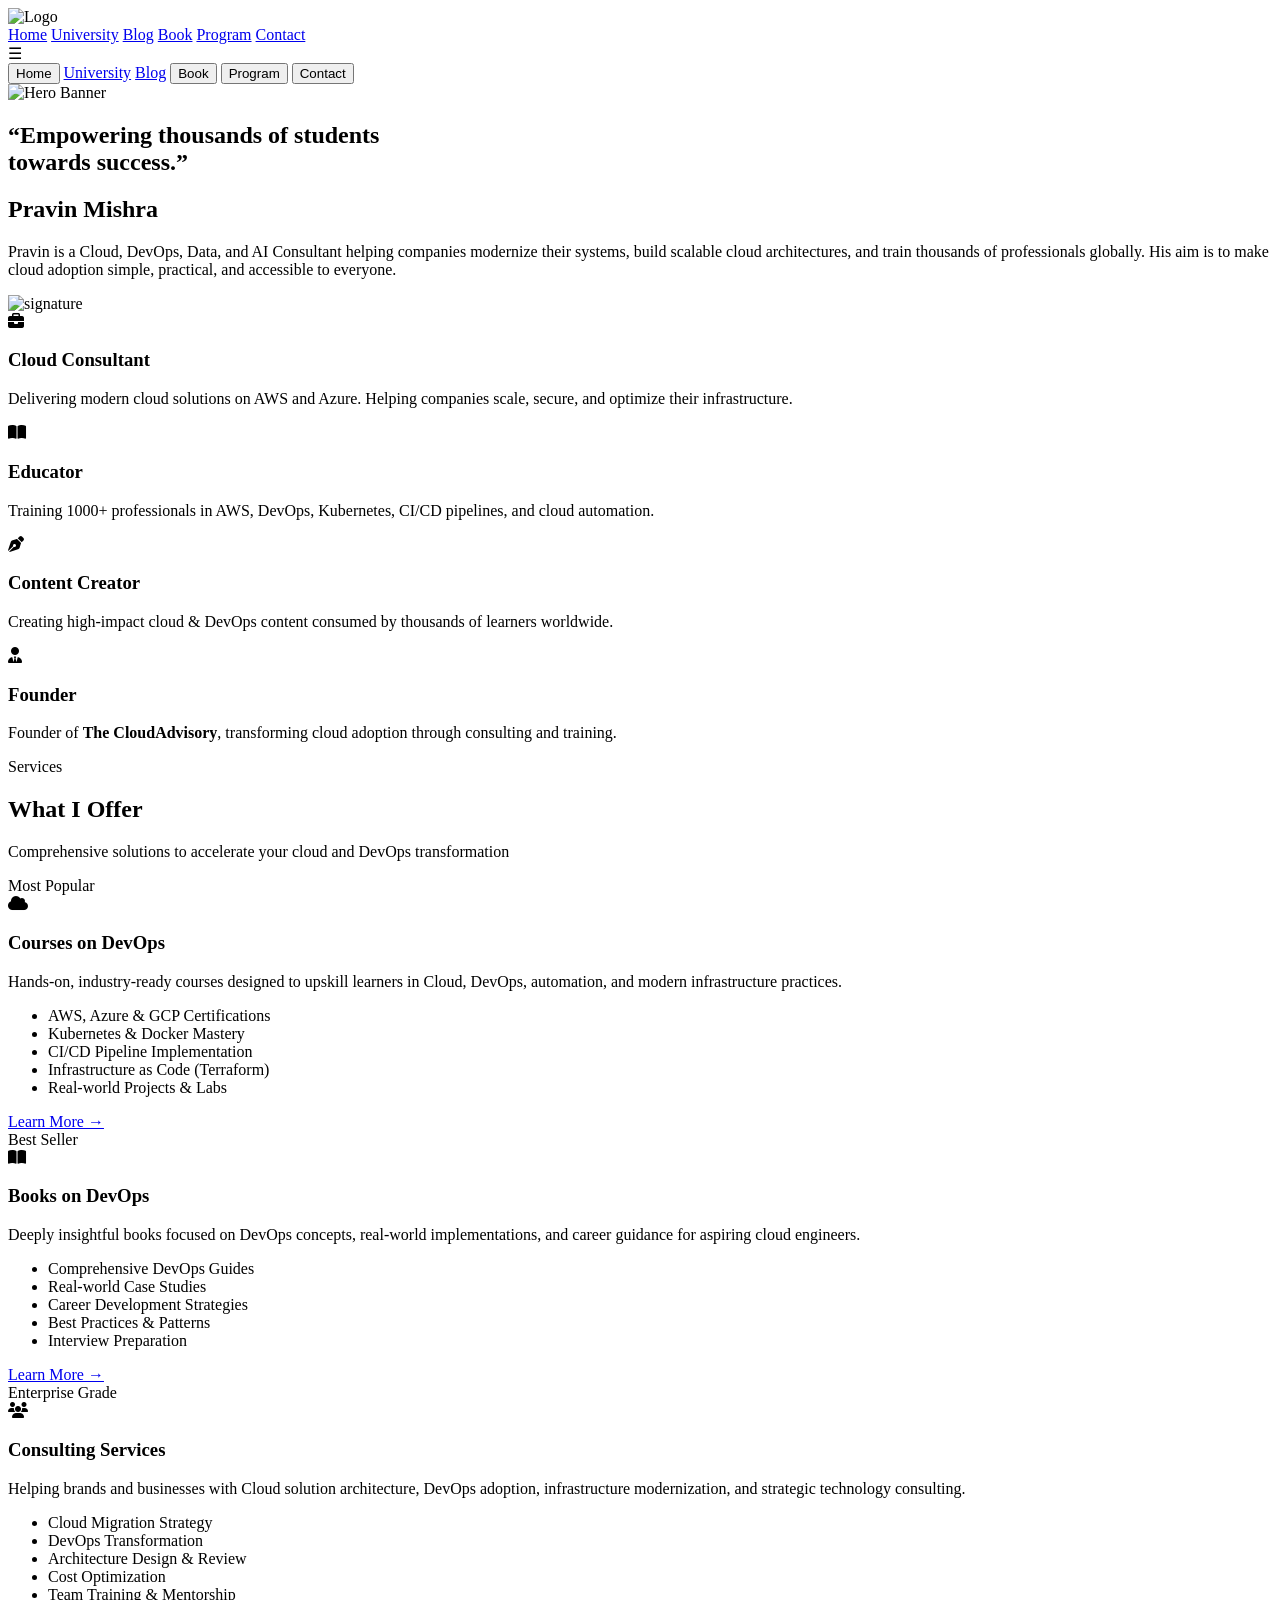
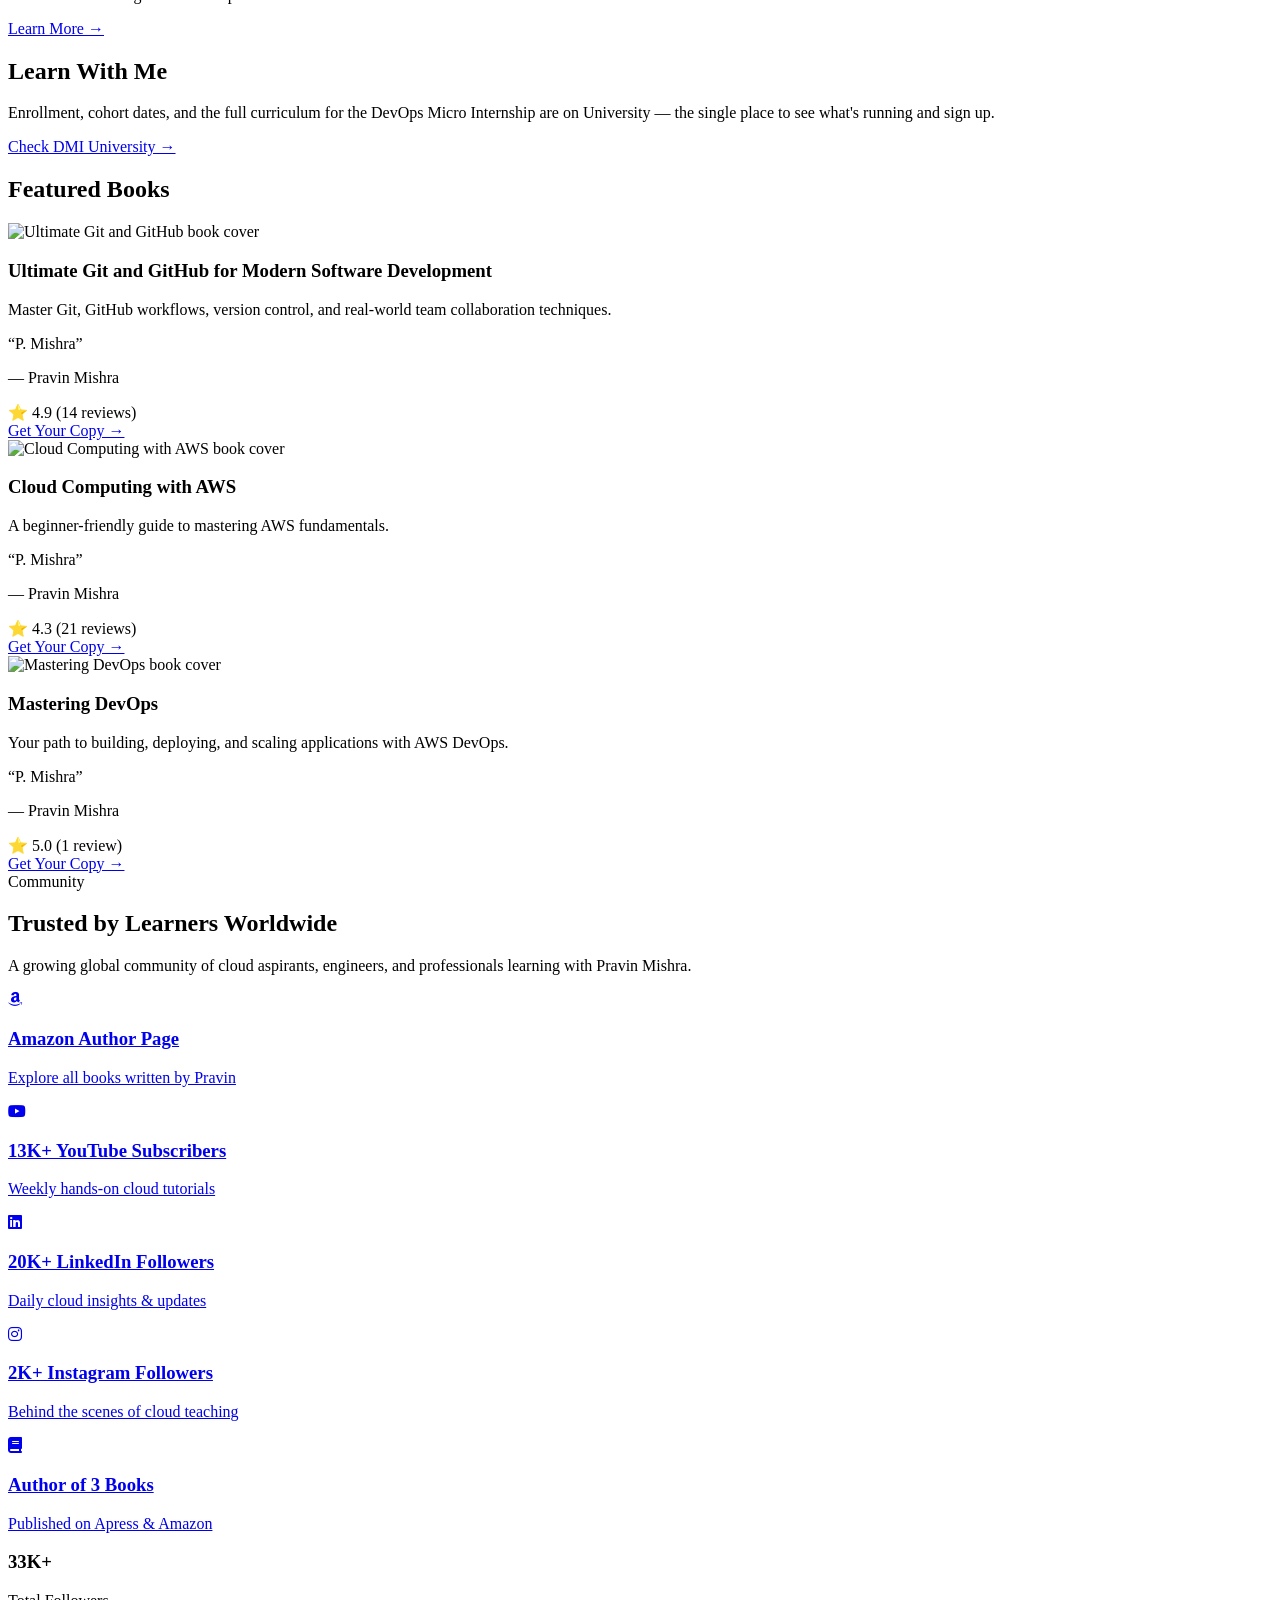
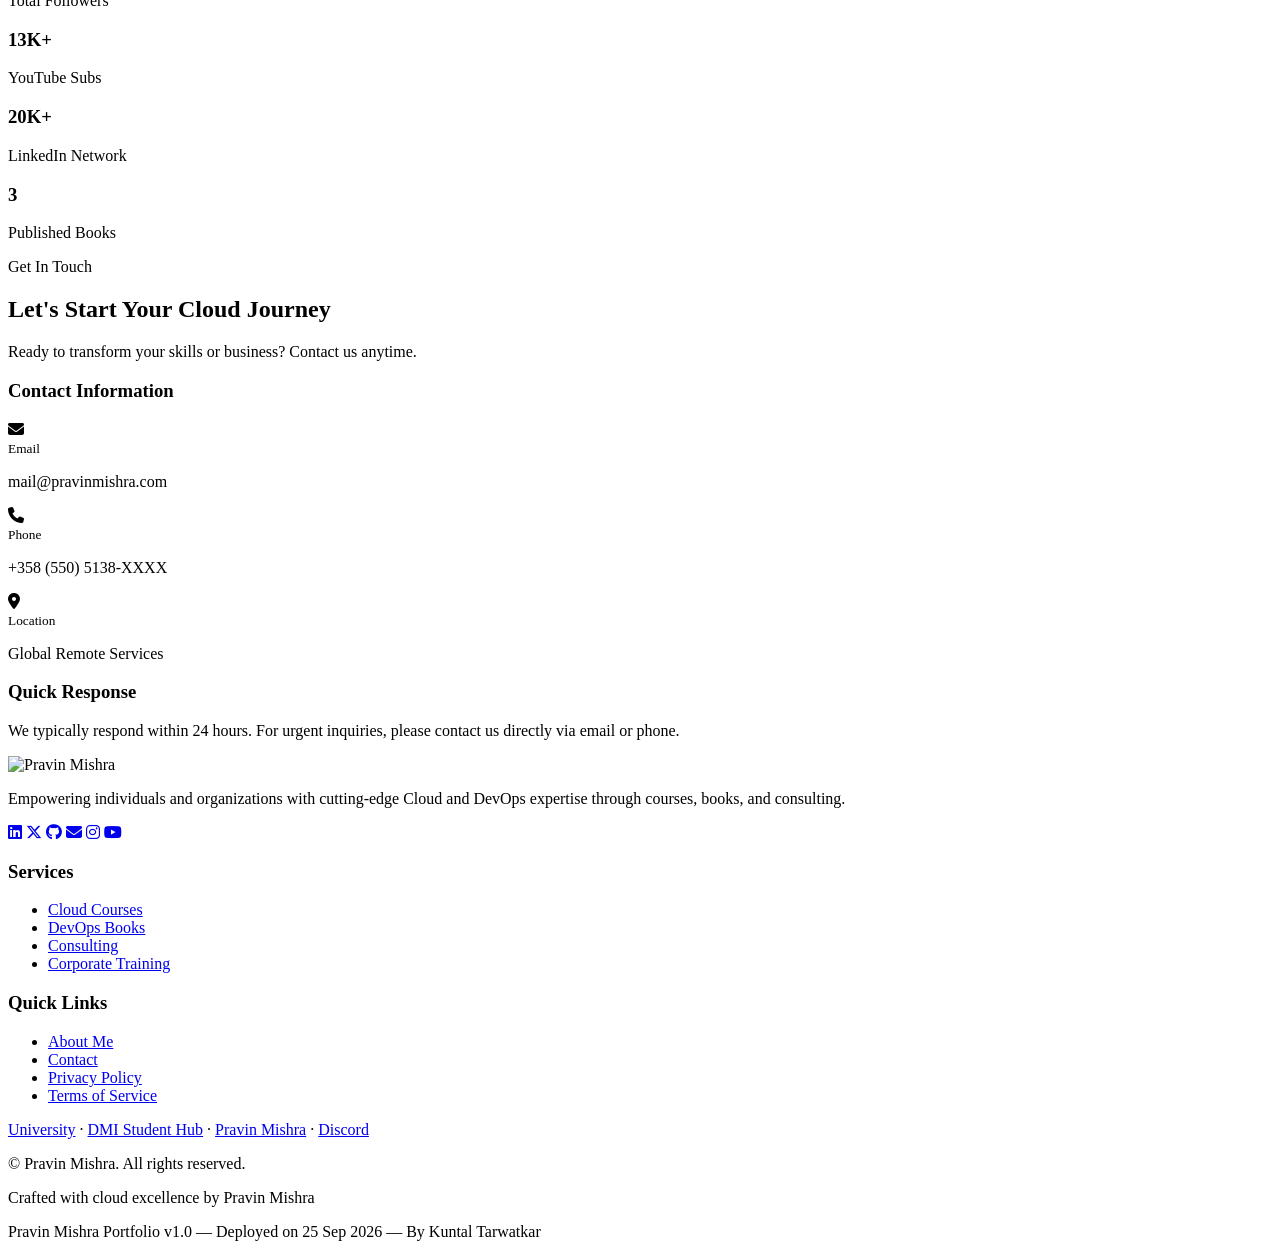
==== index.html @ 05ec17e1 "feat(footer): add version, deploy date, and author" ====
<!DOCTYPE html>
<html lang="en">

<head>
  <meta charset="UTF-8" />
  <link rel="icon" type="image/png" href="images/logo.png">
  <meta name="viewport" content="width=device-width, initial-scale=1.0" />
  <title>Pravin Mishra</title>
  <link rel="preconnect" href="https://fonts.googleapis.com">
  <link rel="preconnect" href="https://fonts.gstatic.com" crossorigin>
  <link href="https://fonts.googleapis.com/css2?family=Mulish:wght@400;500;600;700;800&display=swap" rel="stylesheet">
  <link rel="stylesheet" href="style.css">
  <link href="https://cdnjs.cloudflare.com/ajax/libs/font-awesome/6.5.0/css/all.min.css" rel="stylesheet">
</head>

<body>

  <!-- NAVBAR -->
  <nav class="navbar">
    <div class="nav-container">

      <!-- Logo -->
      <div class="nav-logo" onclick="goToSection('home')">
        <img src="images/logo.png" alt="Logo" />
      </div>



      <!-- Desktop Menu -->
      <div class="nav-links">
        <a href="#home">Home</a>

        <a href="https://university.pravinmishra.com?utm_source=dmi&utm_medium=nav&utm_campaign=week1-portfolio"
          target="_blank">University</a>

        <a href="https://blog.pravinmishra.com/?utm_source=dmi&utm_medium=nav&utm_campaign=week1-portfolio"
          target="_blank">Blog</a>

        <a href="#book">Book</a>

        <a href="#courses">Program</a>

        <a href="#contact" class="contact-btn">Contact</a>
      </div>


      <div class="hamburger" onclick="toggleMenu()">
        ☰
      </div>

    </div>
    <div id="mobileMenu" class="mobile-menu">
      <button onclick="goToSection('home')">Home</button>
      <a href="https://university.pravinmishra.com?utm_source=dmi&utm_medium=nav&utm_campaign=week1-portfolio"
        target="_blank">University</a>
      <a href="https://blog.pravinmishra.com/?utm_source=dmi&utm_medium=nav&utm_campaign=week1-portfolio"
        target="_blank">Blog</a>
      <button onclick="goToSection('book')">Book</button>
      <button onclick="goToSection('courses')">Program</button>
      <button class="mobile-contact" onclick="goToSection('contact')">Contact</button>
    </div>
  </nav>

  <section id="home" class="hero">

    <img src="images/image.png" alt="Hero Banner" class="hero-bg" loading="lazy">

    <div class="hero-overlay"></div>
    <div class="hero-content">
      <h1>
        “Empowering thousands of students<br>
        towards success.”
      </h1>
    </div>

  </section>
  <section id="about" class="about-section">
    <div class="about-container">


      <h1 class="about-title">Pravin Mishra</h1>

      <p class="about-subtitle">
        Pravin is a Cloud, DevOps, Data, and AI Consultant helping companies modernize
        their systems, build scalable cloud architectures, and train thousands of
        professionals globally. His aim is to make cloud adoption simple, practical,
        and accessible to everyone.
      </p>
      <div class="about-signature">
        <img src="images/signature.png" alt="signature" />
      </div>

      <div class="about-grid">

        <div class="about-card">
          <i class="fa-solid fa-briefcase"></i>
          <h3>Cloud Consultant</h3>
          <p>
            Delivering modern cloud solutions on AWS and Azure. Helping companies scale,
            secure, and optimize their infrastructure.
          </p>
        </div>

        <div class="about-card">
          <i class="fa-solid fa-book-open"></i>
          <h3>Educator</h3>
          <p>
            Training 1000+ professionals in AWS, DevOps, Kubernetes, CI/CD pipelines, and cloud automation.
          </p>
        </div>

        <div class="about-card">
          <i class="fa-solid fa-pen-nib"></i>
          <h3>Content Creator</h3>
          <p>
            Creating high-impact cloud & DevOps content consumed by thousands of learners worldwide.
          </p>
        </div>

        <div class="about-card">
          <i class="fas fa-user-tie"></i>
          <h3>Founder</h3>
          <p>
            Founder of <strong>The CloudAdvisory</strong>, transforming cloud adoption through consulting and training.
          </p>
        </div>

      </div>
    </div>
  </section>

  <!-- SERVICES -->
  <section id="services" class="services-section">

    <div class="services-container">

      <!-- Header -->
      <div class="services-header">
        <span class="services-tag">Services</span>
        <div class="services-line"></div>
        <h2>What I Offer</h2>
        <p>
          Comprehensive solutions to accelerate your cloud and DevOps transformation
        </p>
      </div>

      <!-- Cards -->
      <div class="services-grid">

        <!-- Card 1 -->
        <div class="service-card">
          <span class="badge blue">Most Popular</span>

          <div class="icon blue">
            <i class="fa-solid fa-cloud"></i>
          </div>

          <h3>Courses on DevOps</h3>
          <p>
            Hands-on, industry-ready courses designed to upskill learners in Cloud,
            DevOps, automation, and modern infrastructure practices.
          </p>

          <ul>
            <li>AWS, Azure & GCP Certifications</li>
            <li>Kubernetes & Docker Mastery</li>
            <li>CI/CD Pipeline Implementation</li>
            <li>Infrastructure as Code (Terraform)</li>
            <li>Real-world Projects & Labs</li>
          </ul>

          <a href="#courses" class="service-btn">
            Learn More →
          </a>
        </div>

        <!-- Card 2 -->
        <div class="service-card">
          <span class="badge yellow">Best Seller</span>

          <div class="icon yellow">
            <i class="fa-solid fa-book-open"></i>
          </div>

          <h3>Books on DevOps</h3>
          <p>
            Deeply insightful books focused on DevOps concepts, real-world implementations,
            and career guidance for aspiring cloud engineers.
          </p>

          <ul>
            <li>Comprehensive DevOps Guides</li>
            <li>Real-world Case Studies</li>
            <li>Career Development Strategies</li>
            <li>Best Practices & Patterns</li>
            <li>Interview Preparation</li>
          </ul>

          <a href="#book" class="service-btn">
            Learn More →
          </a>
        </div>

        <!-- Card 3 -->
        <div class="service-card">
          <span class="badge blue">Enterprise Grade</span>

          <div class="icon blue">
            <i class="fa-solid fa-users"></i>
          </div>

          <h3>Consulting Services</h3>
          <p>
            Helping brands and businesses with Cloud solution architecture,
            DevOps adoption, infrastructure modernization, and strategic technology consulting.
          </p>

          <ul>
            <li>Cloud Migration Strategy</li>
            <li>DevOps Transformation</li>
            <li>Architecture Design & Review</li>
            <li>Cost Optimization</li>
            <li>Team Training & Mentorship</li>
          </ul>

          <a href="#contact" class="service-btn">
            Learn More →
          </a>
        </div>

      </div>
    </div>
  </section>


  <!-- PROGRAM -->
  <section id="courses" class="program-cta">
    <div class="program-cta-inner">
      <h2 class="courses-title">Learn With Me</h2>
      <p>
        Enrollment, cohort dates, and the full curriculum for the DevOps Micro Internship
        are on University — the single place to see what's running and sign up.
      </p>
      <a class="program-cta-btn"
        href="https://university.pravinmishra.com?utm_source=dmi&utm_medium=cta&utm_campaign=week1-portfolio"
        target="_blank">Check DMI University →</a>
    </div>
  </section>
  <!-- BOOKS -->
  <section id="book" class="books">

    <!-- Decorative blobs -->
    <div class="glow glow-yellow" aria-hidden="true"></div>
    <div class="glow glow-blue" aria-hidden="true"></div>

    <header class="books-header">
      <h2 class="books-title">
        Featured Books
        <span class="underline"></span>
      </h2>
    </header>

    <div class="books-wrapper">

      <!-- Book 1 -->
      <article class="book-row">
        <div class="book-img">
          <img src="images/Git.jpg" alt="Ultimate Git and GitHub book cover" loading="lazy">
        </div>

        <div class="book-content">
          <h3>Ultimate Git and GitHub for Modern Software Development</h3>
          <p>Master Git, GitHub workflows, version control, and real-world team collaboration techniques.</p>
          <p class="signature">“P. Mishra”</p>
          <p class="author">— Pravin Mishra</p>
          <div class="rating">⭐ 4.9 <span>(14 reviews)</span></div>
          <a href="https://www.amazon.in/dp/8197223831" target="_blank" rel="noopener">Get Your Copy →</a>
        </div>
      </article>

      <!-- Book 2 -->
      <article class="book-row reverse">
        <div class="book-img">
          <img src="images/awsCloud.jpg" alt="Cloud Computing with AWS book cover" loading="lazy">
        </div>

        <div class="book-content">
          <h3>Cloud Computing with AWS</h3>
          <p>A beginner-friendly guide to mastering AWS fundamentals.</p>
          <p class="signature">“P. Mishra”</p>
          <p class="author">— Pravin Mishra</p>
          <div class="rating">⭐ 4.3 <span>(21 reviews)</span></div>
          <a href="https://www.amazon.in/dp/1484291719" target="_blank" rel="noopener">Get Your Copy →</a>
        </div>
      </article>

      <!-- Book 3 -->
      <article class="book-row">
        <div class="book-img">
          <img src="images/Devops.jpg" alt="Mastering DevOps book cover" loading="lazy">
        </div>

        <div class="book-content">
          <h3>Mastering DevOps</h3>
          <p>Your path to building, deploying, and scaling applications with AWS DevOps.</p>
          <p class="signature">“P. Mishra”</p>
          <p class="author">— Pravin Mishra</p>
          <div class="rating">⭐ 5.0 <span>(1 review)</span></div>
          <a href="https://www.amazon.in/dp/9356484880" target="_blank" rel="noopener">Get Your Copy →</a>
        </div>
      </article>

    </div>
  </section>



  <!-- LEARNERS TRUST -->
  <section id="community" class="trust-section">

    <!-- Header -->
    <header class="trust-header">
      <span>Community</span>
      <h2>Trusted by Learners Worldwide</h2>
      <p>
        A growing global community of cloud aspirants, engineers, and professionals
        learning with Pravin Mishra.
      </p>
    </header>

    <!-- Cards -->
    <div class="trust-grid">

      <a href="https://www.amazon.in/s?k=Pravin+Mishra&i=stripbooks" target="_blank" rel="noopener" class="trust-card">
        <i class="fa-brands fa-amazon amazon"></i>
        <h3>Amazon Author Page</h3>
        <p>Explore all books written by Pravin</p>
        <div class="line"></div>
      </a>

      <a href="https://www.youtube.com/@awswithpravinmishra" target="_blank" rel="noopener" class="trust-card">
        <i class="fa-brands fa-youtube youtube"></i>
        <h3>13K+ YouTube Subscribers</h3>
        <p>Weekly hands-on cloud tutorials</p>
        <div class="line"></div>
      </a>

      <a href="https://www.linkedin.com/in/pravin-mishra-aws-trainer/" target="_blank" rel="noopener"
        class="trust-card">
        <i class="fa-brands fa-linkedin linkedin"></i>
        <h3>20K+ LinkedIn Followers</h3>
        <p>Daily cloud insights & updates</p>
        <div class="line"></div>
      </a>

      <a href="https://www.instagram.com/awspravinmishra/" target="_blank" rel="noopener" class="trust-card">
        <i class="fa-brands fa-instagram instagram"></i>
        <h3>2K+ Instagram Followers</h3>
        <p>Behind the scenes of cloud teaching</p>
        <div class="line"></div>
      </a>

      <a href="https://github.com/pravinmishraaws" target="_blank" rel="noopener" class="trust-card">
        <i class="fa-solid fa-book book"></i>
        <h3>Author of 3 Books</h3>
        <p>Published on Apress & Amazon</p>
        <div class="line"></div>
      </a>

    </div>

    <!-- Stats (JS removed, real values shown) -->
    <div class="trust-stats">
      <div>
        <h3>33K+</h3>
        <p>Total Followers</p>
      </div>
      <div>
        <h3>13K+</h3>
        <p>YouTube Subs</p>
      </div>
      <div>
        <h3>20K+</h3>
        <p>LinkedIn Network</p>
      </div>
      <div>
        <h3>3</h3>
        <p>Published Books</p>
      </div>
    </div>

  </section>

  <section id="contact" class="contact-section">

    <div class="contact-container">

      <div class="contact-header">
        <span>Get In Touch</span>
        <h2>Let's Start Your Cloud Journey</h2>
        <p>
          Ready to transform your skills or business? Contact us anytime.
        </p>
      </div>

      <!-- Grid -->
      <div class="contact-grid">

        <!-- Contact Info Card -->
        <div class="contact-card-dark">
          <h3>Contact Information</h3>

          <div class="contact-item">
            <div class="icon-box yellow">
              <i class="fa-solid fa-envelope"></i>
            </div>
            <div>
              <small>Email</small>
              <p>mail@pravinmishra.com</p>
            </div>
          </div>

          <div class="contact-item">
            <div class="icon-box blue">
              <i class="fa-solid fa-phone"></i>
            </div>
            <div>
              <small>Phone</small>
              <p>+358 (550) 5138-XXXX</p>
            </div>
          </div>

          <div class="contact-item">
            <div class="icon-box yellow">
              <i class="fa-solid fa-location-dot"></i>
            </div>
            <div>
              <small>Location</small>
              <p>Global Remote Services</p>
            </div>
          </div>
        </div>

        <!-- Quick Response -->
        <div class="contact-card-yellow">
          <h3>Quick Response</h3>
          <p>
            We typically respond within 24 hours.
            For urgent inquiries, please contact us directly via email or phone.
          </p>
        </div>

      </div>
    </div>
  </section>


  <!-- FOOTER -->
  <footer class="footer">
    <div class="footer-container">

      <div class="footer-grid">

        <!-- BRAND -->
        <div class="footer-brand">
          <img src="images/logo.png" alt="Pravin Mishra" class="footer-logo" />

          <p>
            Empowering individuals and organizations with cutting-edge Cloud
            and DevOps expertise through courses, books, and consulting.
          </p>

          <div class="footer-socials">
            <a href="https://www.linkedin.com/in/pravin-mishra-aws-trainer/" target="_blank"><i
                class="fa-brands fa-linkedin"></i></a>
            <a href="https://x.com/pravinmishra88" target="_blank"><i class="fa-brands fa-x-twitter"></i></a>
            <a href="https://github.com/pravinmishraaws" target="_blank"><i class="fa-brands fa-github"></i></a>
            <a href="mailto:contact@pravinmishra.com"><i class="fa-solid fa-envelope"></i></a>
            <a href="https://www.instagram.com/awspravinmishra/" target="_blank"><i
                class="fa-brands fa-instagram"></i></a>
            <a href="https://www.youtube.com/@awswithpravinmishra" target="_blank"><i
                class="fa-brands fa-youtube"></i></a>
          </div>
        </div>

        <!-- SERVICES -->
        <div>
          <h3>Services</h3>
          <ul>
            <li><a href="#services">Cloud Courses</a></li>
            <li><a href="#services">DevOps Books</a></li>
            <li><a href="#services">Consulting</a></li>
            <li><a href="#services">Corporate Training</a></li>
          </ul>
        </div>

        <!-- QUICK LINKS -->
        <div>
          <h3>Quick Links</h3>
          <ul>
            <li><a href="#about">About Me</a></li>
            <li><a href="#contact">Contact</a></li>
            <li><a href="privacy.html">Privacy Policy</a></li>
            <li><a href="terms.html">Terms of Service</a></li>
          </ul>
        </div>

      </div>

      <!-- DMI ecosystem links -->
      <div class="footer-dmi-links">
        <a href="https://university.pravinmishra.com?utm_source=dmi&utm_medium=footer&utm_campaign=week1-portfolio"
          target="_blank">University</a>
        <span class="sep">·</span>
        <a href="https://dmi.pravinmishra.com?utm_source=dmi&utm_medium=footer&utm_campaign=week1-portfolio"
          target="_blank">DMI Student Hub</a>
        <span class="sep">·</span>
        <a href="https://pravinmishra.com?utm_source=dmi&utm_medium=footer&utm_campaign=week1-portfolio"
          target="_blank">Pravin Mishra</a>
        <span class="sep">·</span>
        <a href="https://discord.pravinmishra.com/?utm_source=dmi&utm_medium=footer&utm_campaign=week1-portfolio"
          target="_blank">Discord</a>
      </div>

      <!-- Bottom -->
      <div class="footer-bottom">
        <p>© <span id="year"></span> Pravin Mishra. All rights reserved.</p>
        <p>Crafted with <span>cloud</span> excellence by Pravin Mishra</p>
        <p>Pravin Mishra Portfolio v1.0 — Deployed on 25 Sep 2026 — By Kuntal Tarwatkar</p>
      </div>

    </div>
  </footer>



</body>

</html>
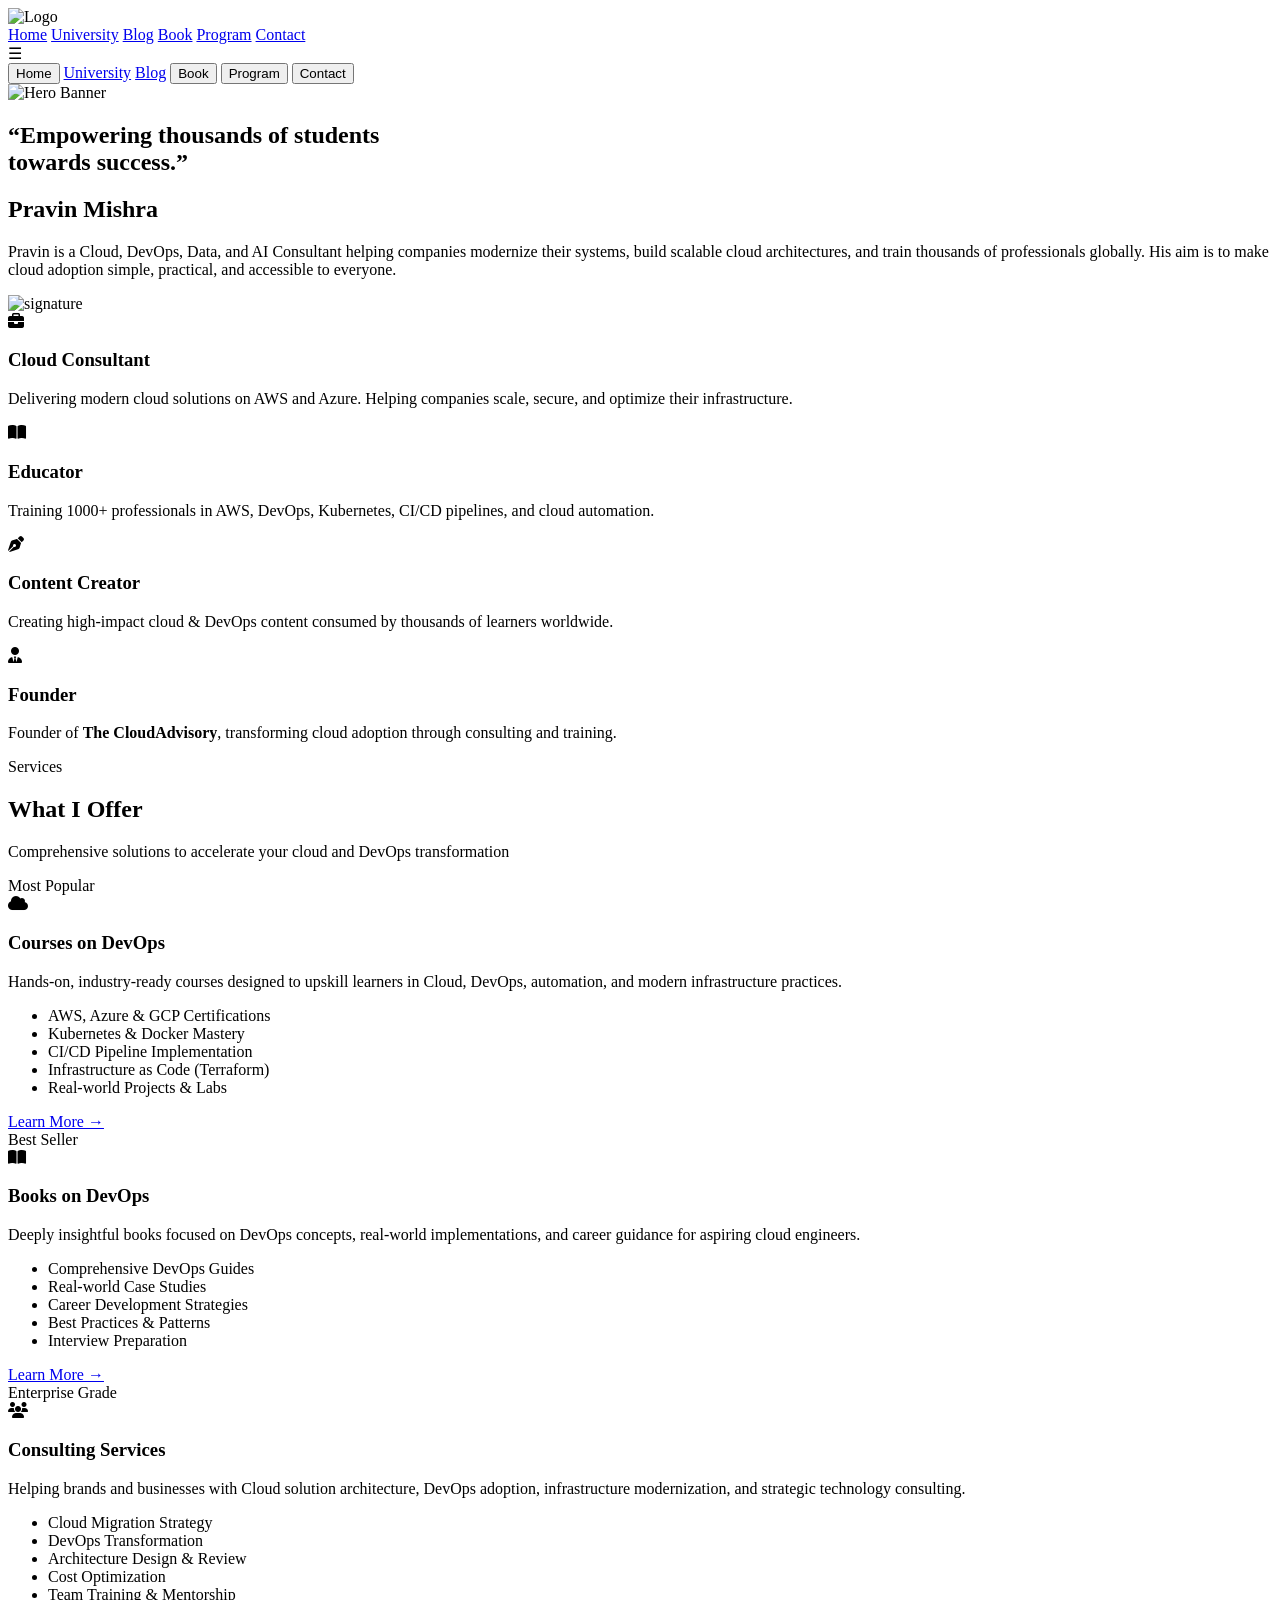
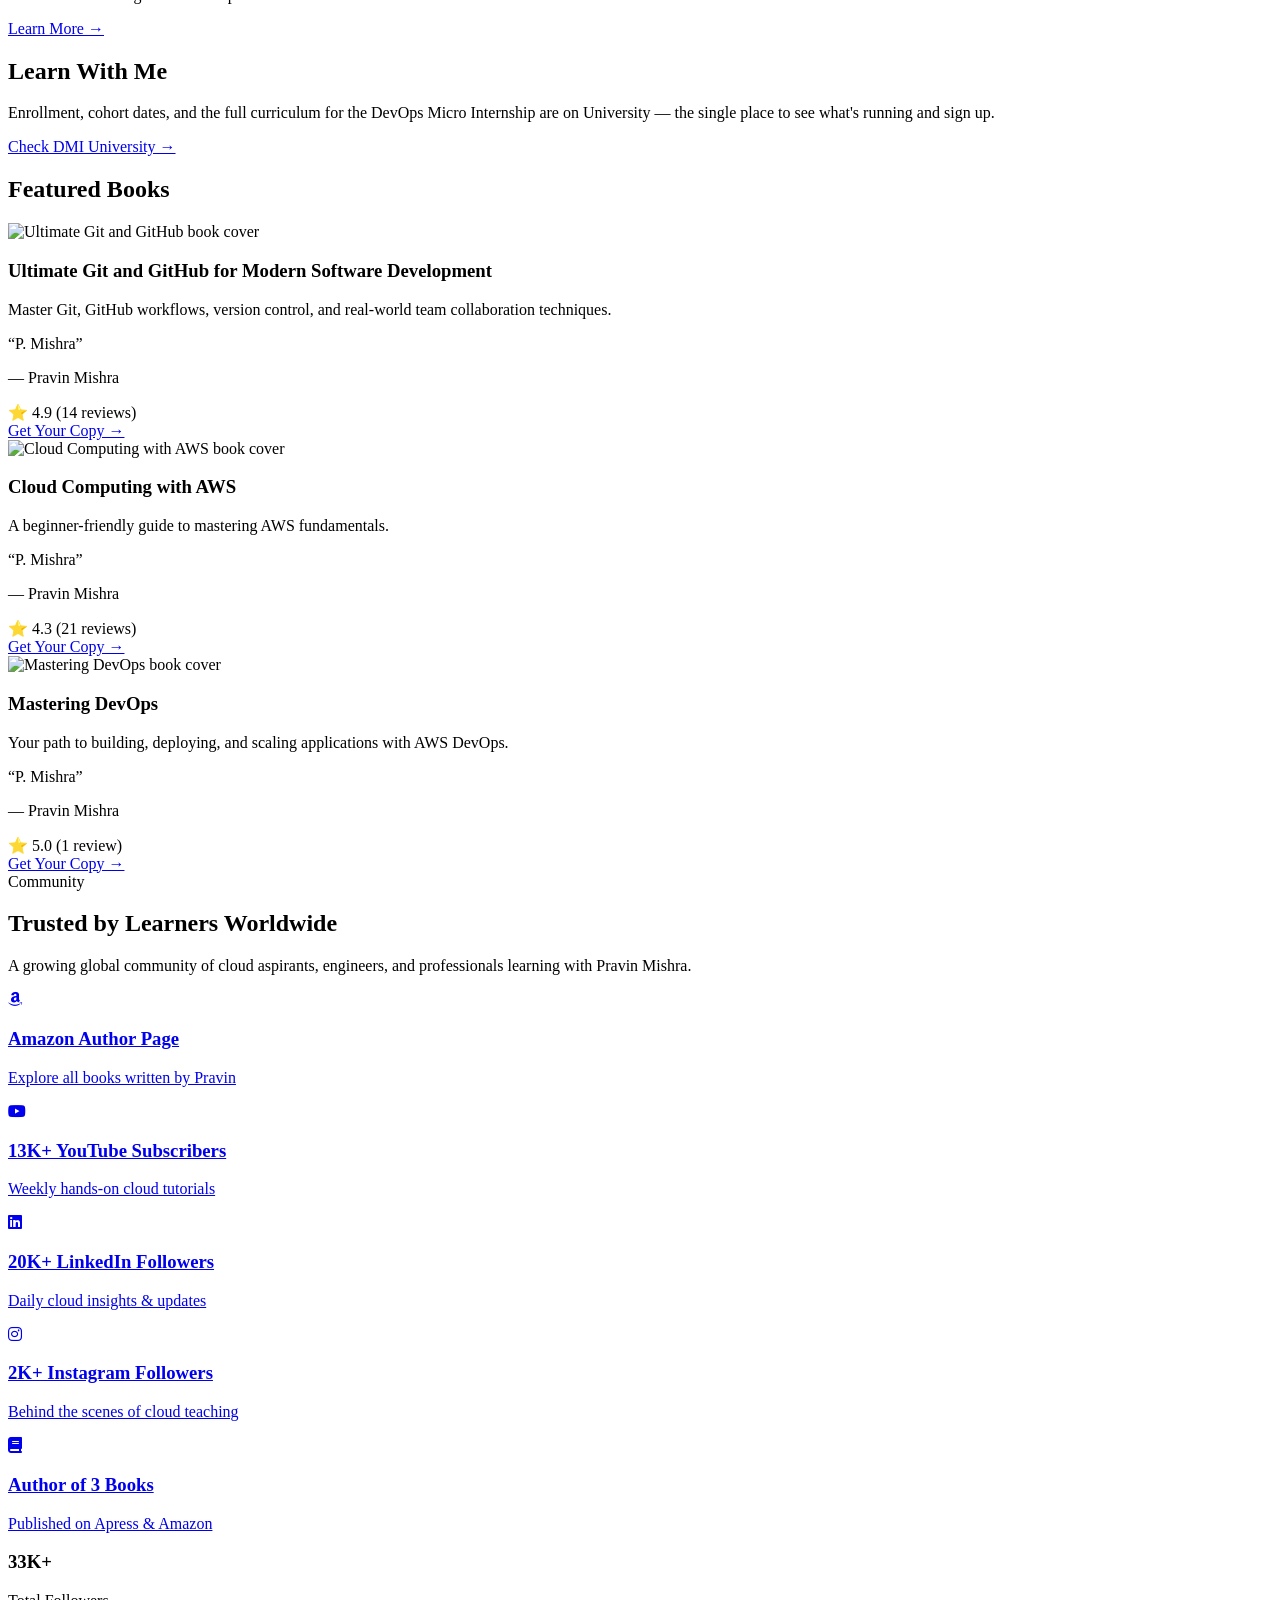
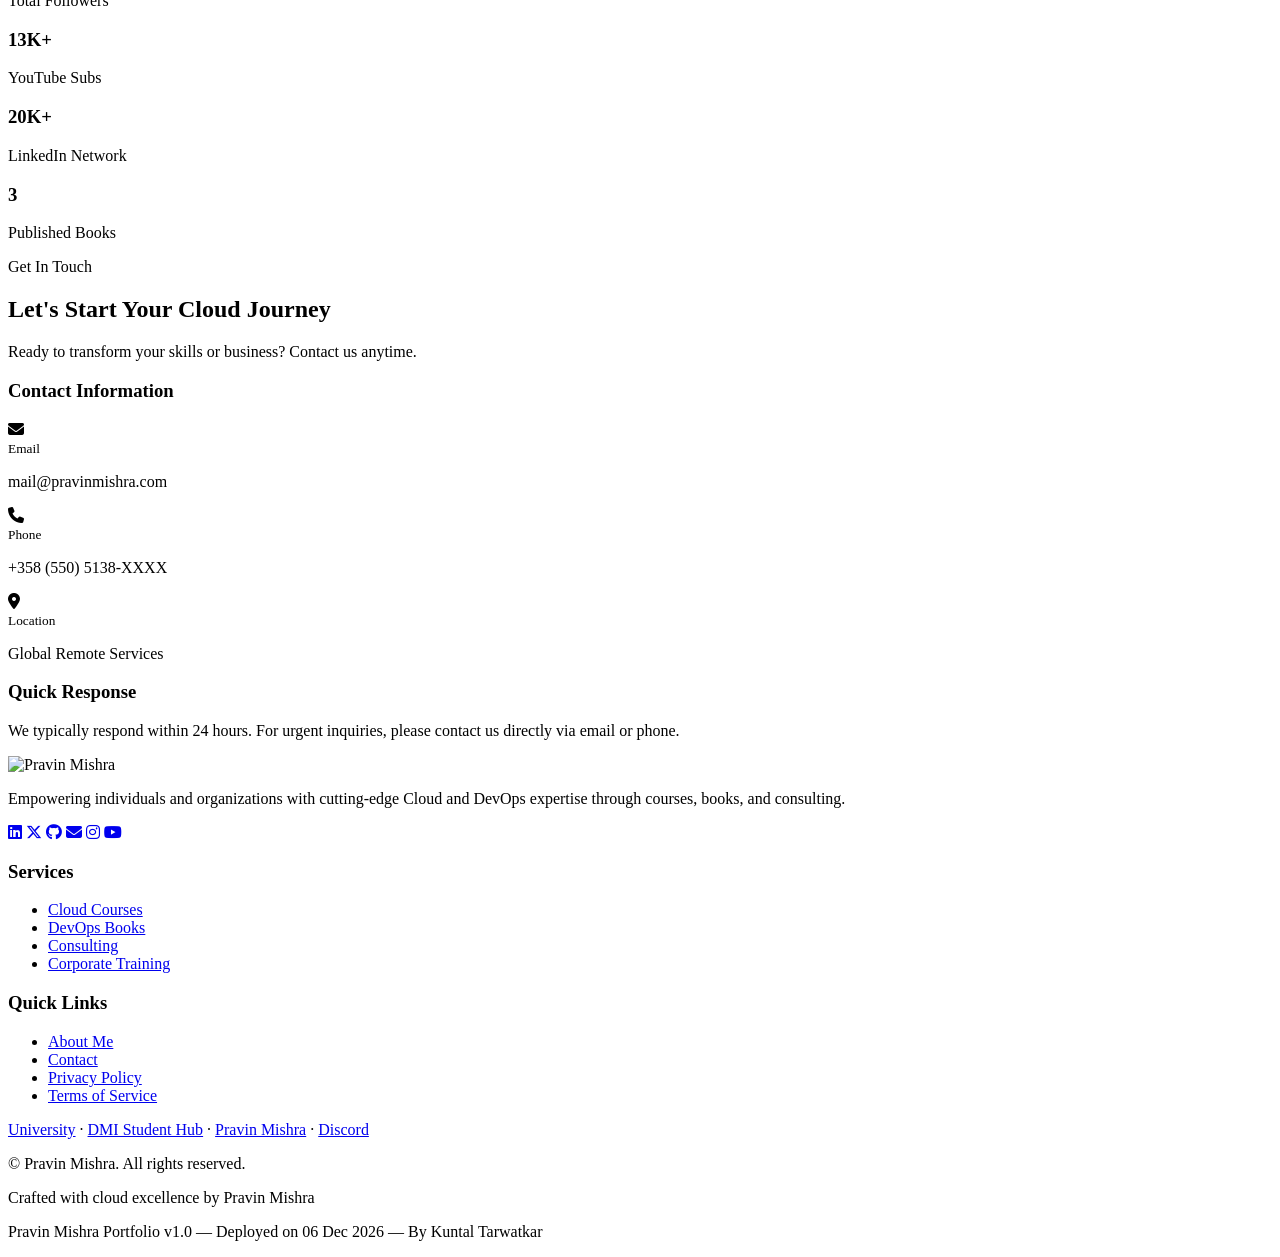
==== commit 7047075e: "feat(footer): generate deploy date automatically" ====
--- a/index.html
+++ b/index.html
@@ -526,13 +526,26 @@
       <div class="footer-bottom">
         <p>© <span id="year"></span> Pravin Mishra. All rights reserved.</p>
         <p>Crafted with <span>cloud</span> excellence by Pravin Mishra</p>
-        <p>Pravin Mishra Portfolio v1.0 — Deployed on 25 Sep 2026 — By Kuntal Tarwatkar</p>
+        <p>Pravin Mishra Portfolio v1.0 — Deployed on <span id="deployDate"></span> — By Kuntal Tarwatkar</p>
       </div>
 
     </div>
   </footer>
 
-
+  <script>
+    const deployDate = new Date();
+    const months = ["Jan", "Feb", "Mar", "Apr", "May", "Jun",
+                    "Jul", "Aug", "Sep", "Oct", "Nov", "Dec"];
+
+    const formattedDate =
+      String(deployDate.getDate()).padStart(2, "0") +
+      " " +
+      months[deployDate.getMonth()] +
+      " " +
+      deployDate.getFullYear();
+
+    document.getElementById("deployDate").textContent = formattedDate;
+  </script>
 
 </body>
 
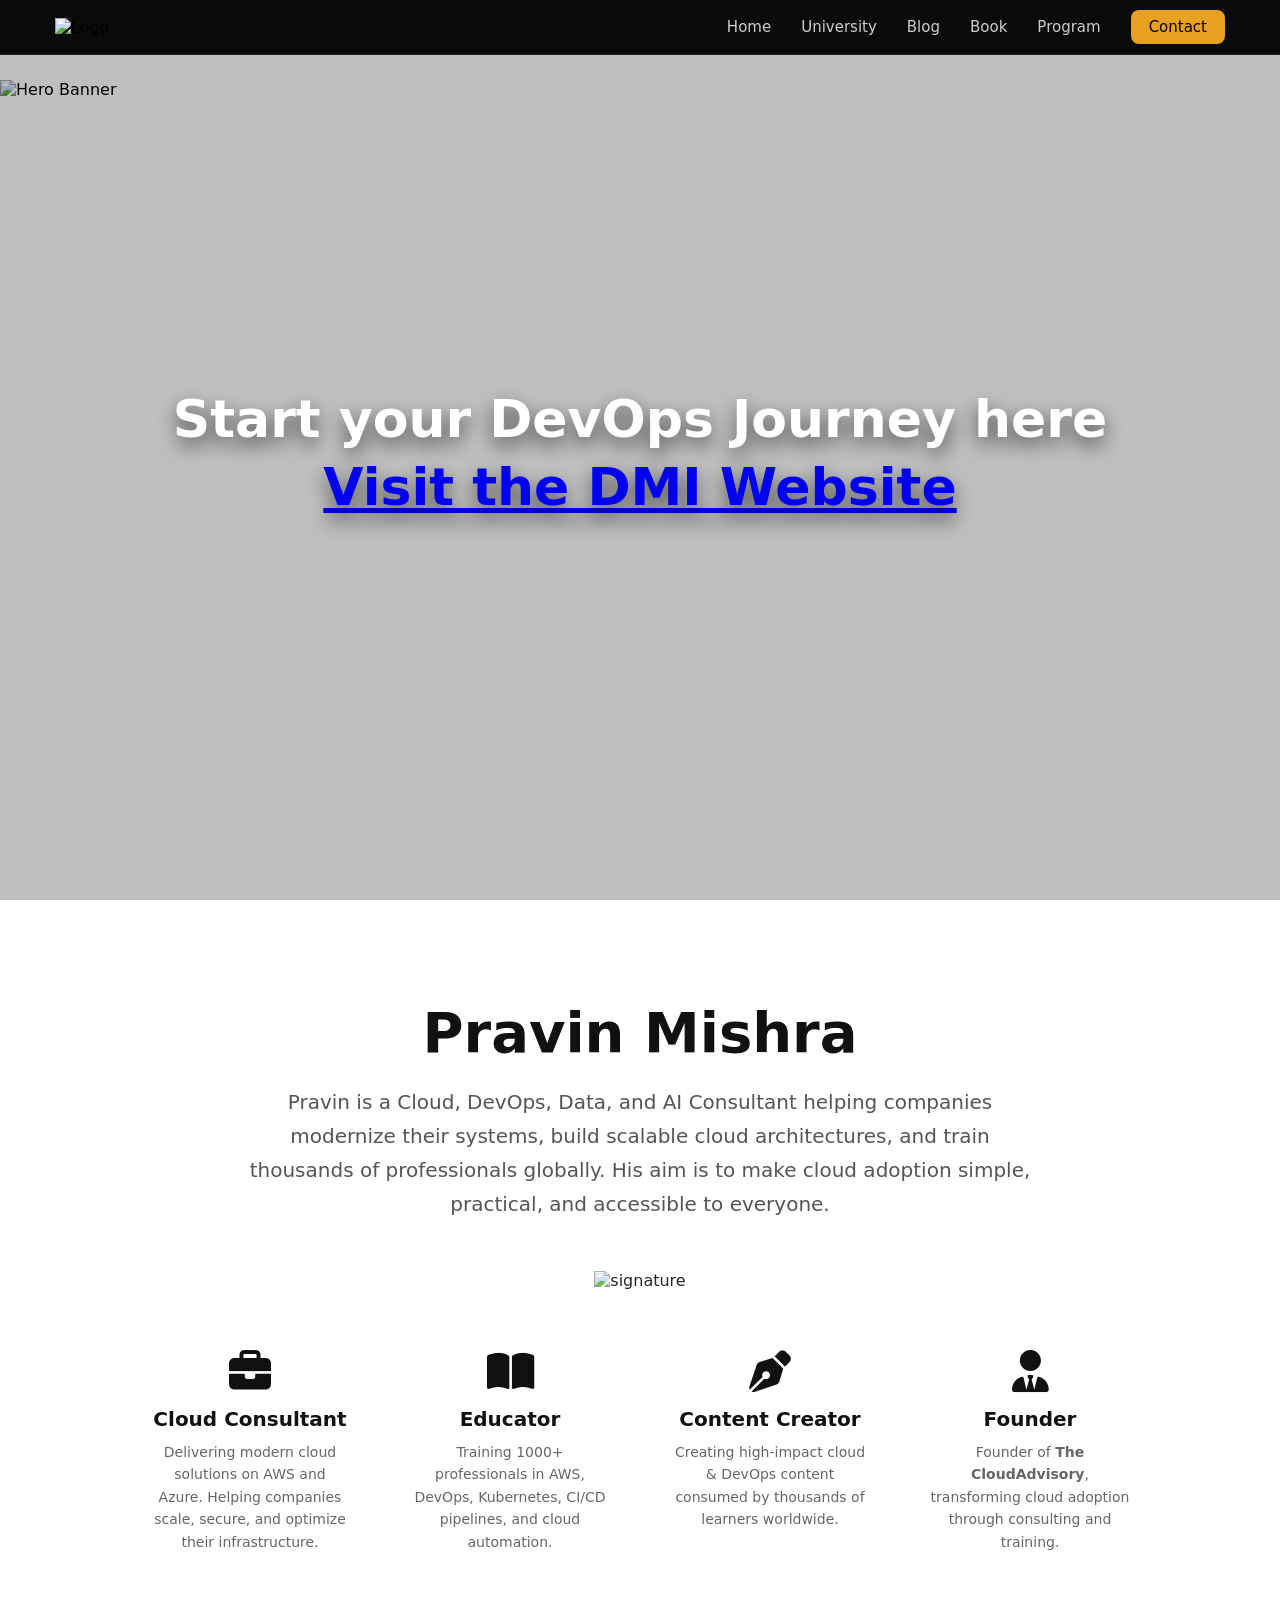
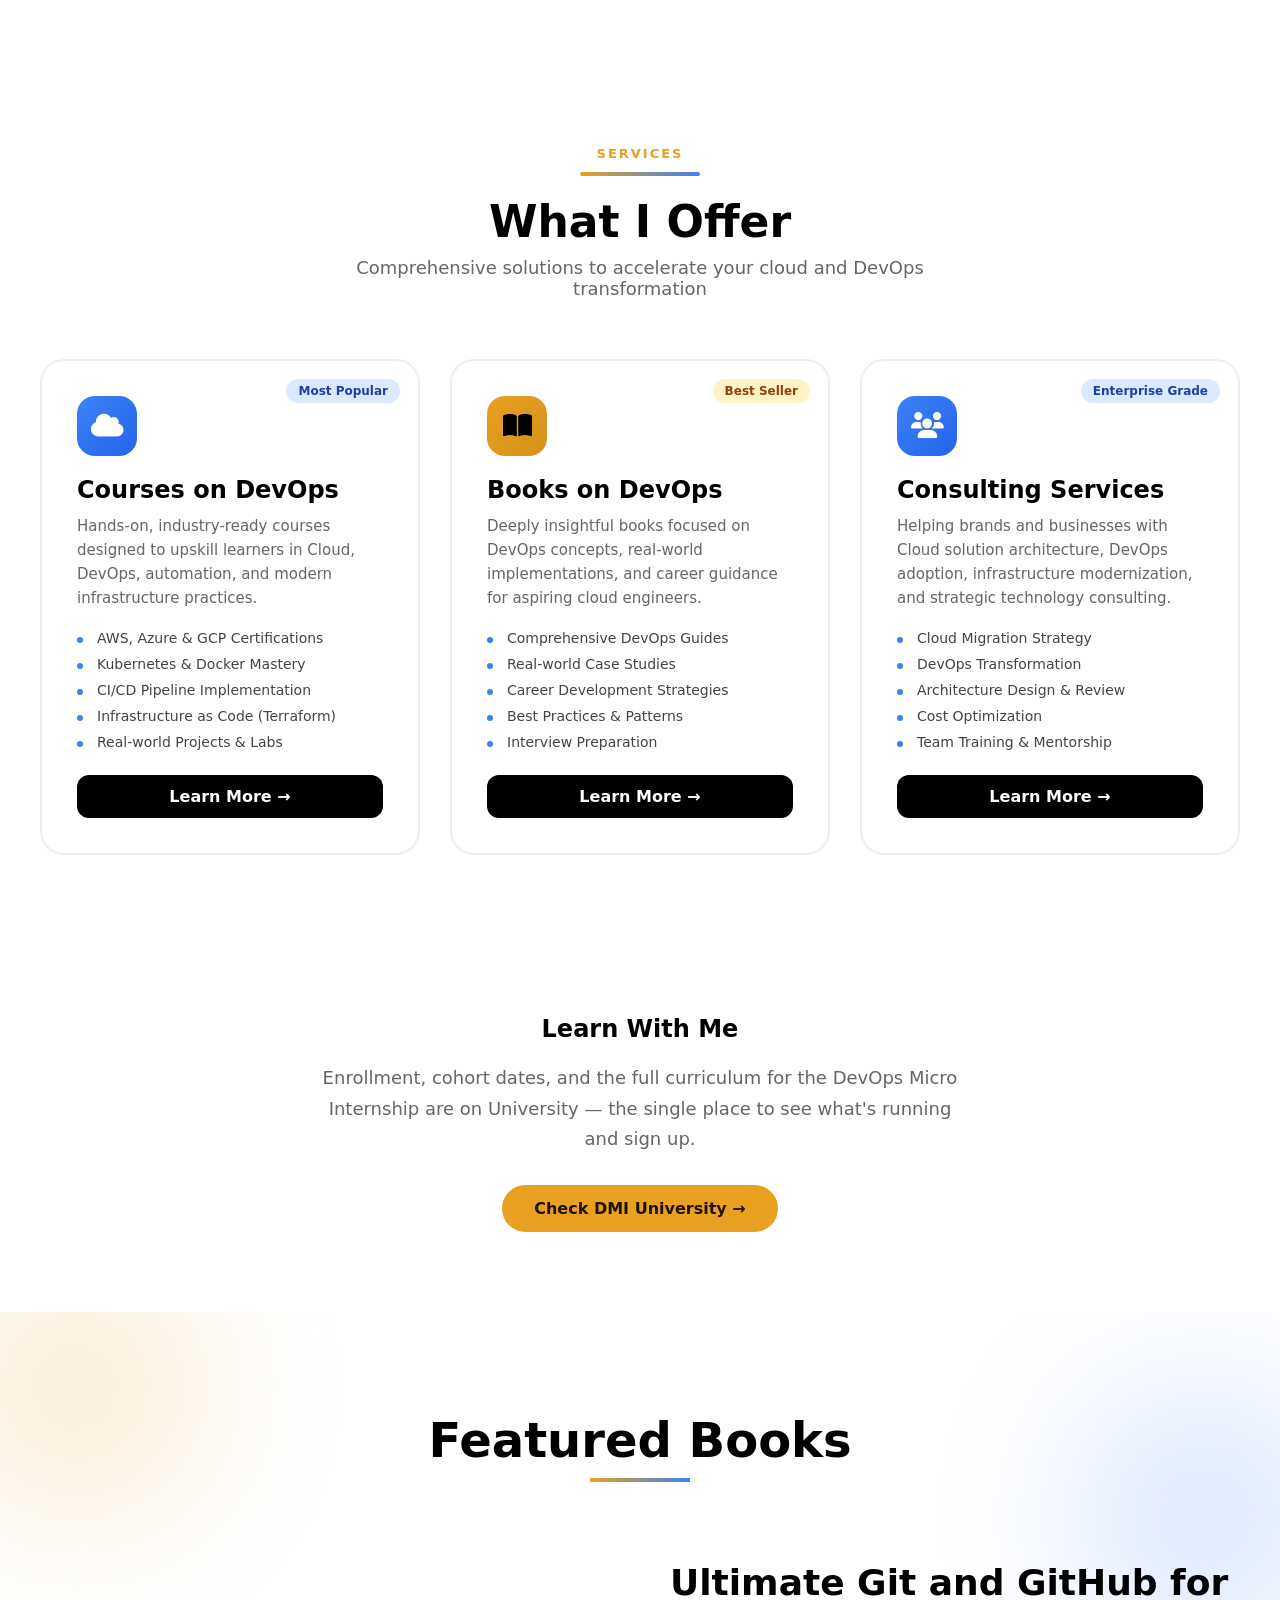
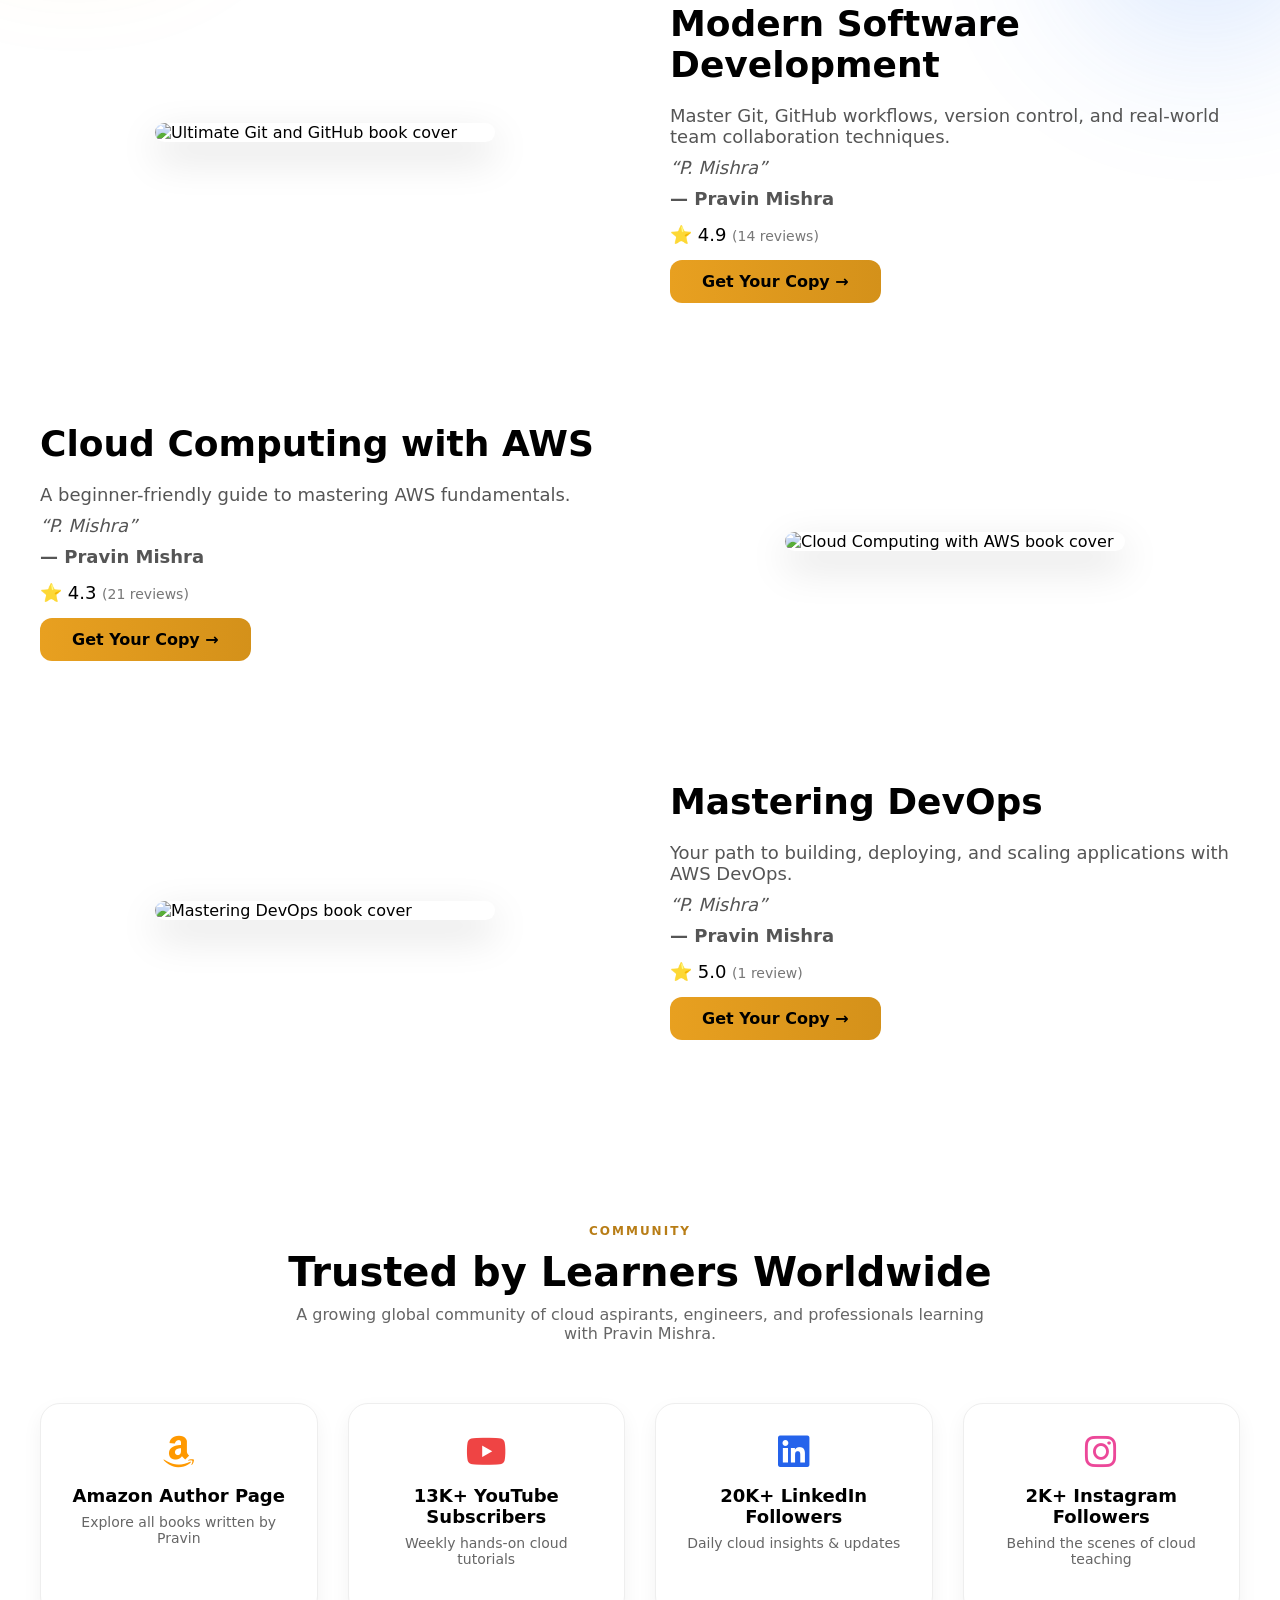
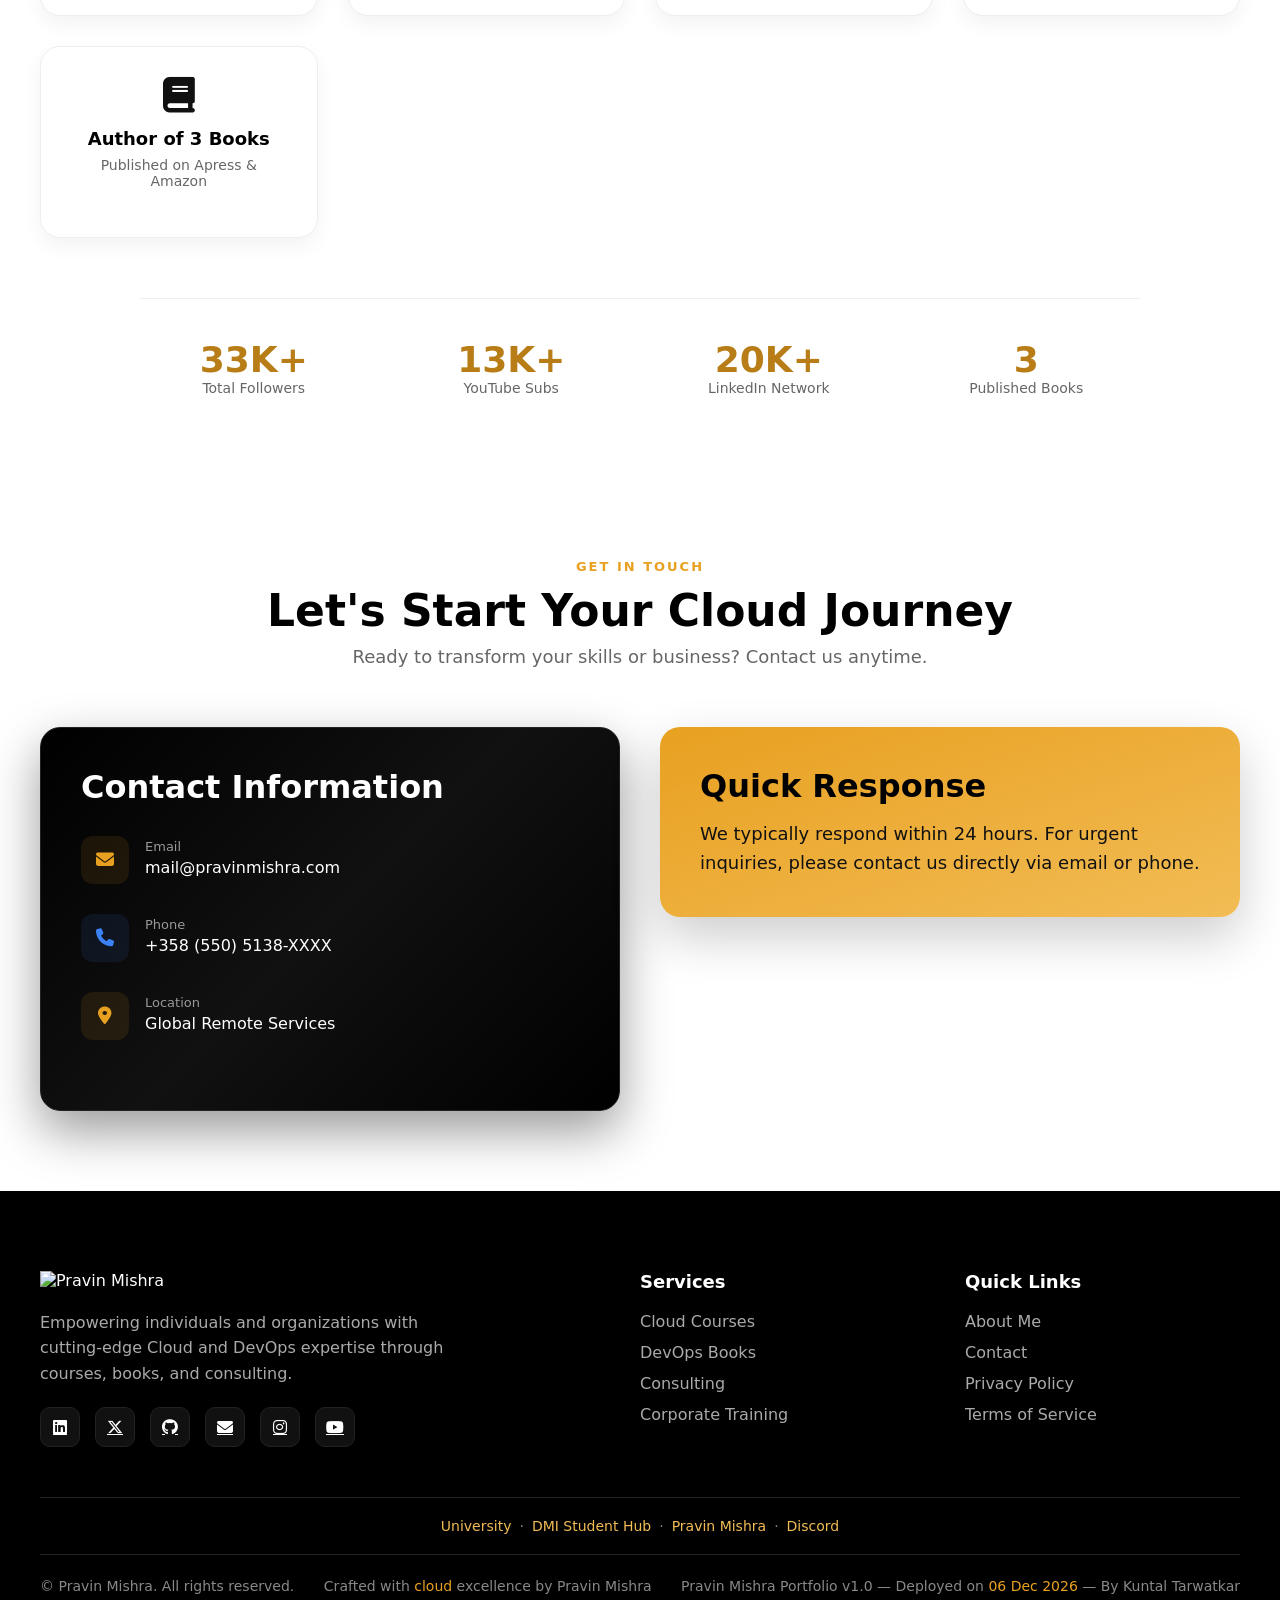
==== commit ff58b8e3: "feat(homepage): update hero call-to-action" ====
--- a/index.html
+++ b/index.html
@@ -68,8 +68,8 @@
     <div class="hero-overlay"></div>
     <div class="hero-content">
       <h1>
-        “Empowering thousands of students<br>
-        towards success.”
+        Start your DevOps Journey here<br>
+        <a href="https://dmi.pravinmishra.com/">Visit the DMI Website</a>
       </h1>
     </div>
 
--- a/style.css
+++ b/style.css
@@ -0,0 +1,1126 @@
+:root {
+  --gold: #E8A020;
+  --gold-light: #f2bc55;
+  --gold-dark: #d4911a;
+  --gold-darker: #b87d16;
+}
+
+* {
+  margin: 0;
+  padding: 0;
+  box-sizing: border-box;
+  font-family: "Mulish", system-ui, -apple-system, Segoe UI, Arial, sans-serif;
+  scroll-behavior: smooth;
+}
+
+body {
+  background: #fff;
+}
+
+.navbar {
+  position: fixed;
+  top: 0;
+  width: 100%;
+  background: rgba(0,0,0,0.95);
+  backdrop-filter: blur(8px);
+  z-index: 1000;
+  border-bottom: 1px solid #222;
+}
+
+.nav-container {
+  max-width: 1200px;
+  margin: auto;
+  padding: 10px 15px;
+  display: flex;
+  align-items: center;
+  justify-content: space-between;
+}
+
+.nav-logo img {
+  height: 50px;
+  cursor: pointer;
+}
+
+/* Desktop Links */
+.nav-links {
+  display: flex;
+  gap: 30px;
+  align-items: center;
+  
+}
+
+.nav-links a,
+.nav-links button {
+  background: none;
+  border: none;
+  color: #ccc;
+  font-size: 15px;
+  cursor: pointer;
+  font-weight: 500;
+  text-decoration: none;
+}
+
+.book-row {
+  opacity: 0;
+  transform: translateY(20px);
+  animation: fadeUp 0.8s ease forwards;
+}
+
+.book-row:nth-child(1) { animation-delay: 0.1s; }
+.book-row:nth-child(2) { animation-delay: 0.3s; }
+.book-row:nth-child(3) { animation-delay: 0.5s; }
+
+@keyframes fadeUp {
+  to {
+    opacity: 1;
+    transform: translateY(0);
+  }
+}
+
+.trust-stats div {
+  animation: fadeUp 0.8s ease forwards;
+  opacity: 0;
+  transform: translateY(10px);
+}
+
+.trust-stats div:nth-child(1) { animation-delay: 0.1s; }
+.trust-stats div:nth-child(2) { animation-delay: 0.2s; }
+.trust-stats div:nth-child(3) { animation-delay: 0.3s; }
+.trust-stats div:nth-child(4) { animation-delay: 0.4s; }
+
+@keyframes fadeUp {
+  to {
+    opacity: 1;
+    transform: translateY(0);
+  }
+}
+
+
+
+.nav-links a:hover,
+.nav-links button:hover {
+  color: var(--gold);
+}
+
+.contact-btn {
+  background: var(--gold) !important;
+  color: black !important;
+  padding: 8px 18px;
+  border-radius: 10px;
+  font-weight: bold;
+}
+
+.contact-btn:hover {
+  background: var(--gold-dark) !important;
+}
+
+/* Hamburger */
+.hamburger {
+  display: none;
+  font-size: 26px;
+  color: white;
+  cursor: pointer;
+}
+
+/* Mobile Menu */
+.mobile-menu {
+  display: none;
+  background: black;
+  border-top: 1px solid #222;
+  padding: 15px;
+}
+
+.mobile-menu a,
+.mobile-menu button {
+  display: block;
+  width: 100%;
+  text-align: left;
+  padding: 10px;
+  background: none;
+  border: none;
+  color: #ccc;
+}
+
+.mobile-menu a:hover,
+.mobile-menu button:hover {
+  color: var(--gold);
+}
+
+.mobile-contact {
+  background: var(--gold) !important;
+  color: black !important;
+  border-radius: 8px;
+  font-weight: bold;
+}
+
+/* Responsive */
+@media (max-width: 900px) {
+  .nav-links {
+    display: none;
+  }
+
+  .hamburger {
+    display: block;
+  }
+
+  .mobile-menu.show {
+    display: block;
+  }
+}
+
+.contact-btn {
+  background: var(--gold);
+  color: black;
+  padding: 8px 18px;
+  border-radius: 8px;
+  font-weight: bold;
+}
+/* HERO SECTION */
+.hero {
+  position: relative;
+  width: 100%;
+  height: 100vh;
+  overflow: hidden;
+  display: flex;
+  align-items: center;
+  justify-content: center;
+}
+
+/* Background Image */
+.hero-bg {
+  position: absolute;
+  inset: 0;
+  width: 100%;
+  height: 100%;
+  object-fit:fill;
+  padding-top: 80px; /* space for fixed navbar */
+}
+
+/* Overlay */
+.hero-overlay {
+  position: absolute;
+  inset: 0;
+  background: rgba(0, 0, 0, 0.25);
+  padding-top: 20px;
+}
+
+/* Content */
+.hero-content {
+  position: relative;
+  z-index: 2;
+  text-align: center;
+  padding: 0 8px;
+ margin-top: 8px;
+}
+
+.hero-content h1 {
+  font-size: 52px;
+  font-weight: 800;
+  color: white;
+  line-height: 1.3;
+  text-shadow: 0 8px 20px rgba(0,0,0,0.6);
+}
+
+/* Responsive */
+@media (max-width: 768px) {
+  .hero-content h1 {
+    font-size: 32px;
+  }
+}
+
+.about-section {
+  padding: 100px 20px;
+  background: #fff;
+}
+
+.about-container {
+  max-width: 1000px;
+  margin: auto;
+  text-align: center;
+}
+
+.about-title {
+  font-size: 56px;
+  font-weight: 800;
+  color: #111;
+  margin-bottom: 20px;
+}
+
+.about-subtitle {
+  font-size: 20px;
+  color: #555;
+  line-height: 1.7;
+  max-width: 800px;
+  margin: auto;
+}
+
+.about-signature {
+  margin: 50px 0;
+}
+
+.about-signature img {
+  width: 260px;
+  opacity: 0.85;
+}
+
+/* Grid */
+.about-grid {
+  display: grid;
+  grid-template-columns: repeat(auto-fit, minmax(220px, 1fr));
+  gap: 40px;
+  margin-top: 50px;
+}
+
+.about-card {
+  text-align: center;
+  padding: 10px;
+}
+
+.about-card i {
+  font-size: 42px;
+  margin-bottom: 15px;
+  color: #111;
+}
+
+.about-card h3 {
+  font-size: 20px;
+  margin-bottom: 10px;
+  color: #111;
+}
+
+.about-card p {
+  font-size: 14px;
+  color: #666;
+  line-height: 1.6;
+}
+
+/* Responsive */
+@media (max-width: 600px) {
+  .about-title {
+    font-size: 38px;
+  }
+
+  .about-subtitle {
+    font-size: 17px;
+  }
+}
+
+
+/* SERVICES */
+.services-section {
+  padding: 80px 20px;
+  background: #fff;
+}
+
+.services-container {
+  max-width: 1200px;
+  margin: auto;
+}
+
+/* Header */
+.services-header {
+  text-align: center;
+  margin-bottom: 60px;
+}
+
+.services-tag {
+  color: var(--gold);
+  font-size: 13px;
+  font-weight: bold;
+  letter-spacing: 2px;
+  text-transform: uppercase;
+}
+
+.services-line {
+  width: 120px;
+  height: 4px;
+  background: linear-gradient(to right, var(--gold), #3b82f6);
+  margin: 10px auto 20px;
+  border-radius: 50px;
+}
+
+.services-header h2 {
+  font-size: 44px;
+  font-weight: bold;
+  margin-bottom: 10px;
+}
+
+.services-header p {
+  font-size: 18px;
+  color: #666;
+  max-width: 700px;
+  margin: auto;
+}
+
+/* Grid */
+.services-grid {
+  display: grid;
+  grid-template-columns: repeat(auto-fit, minmax(300px, 1fr));
+  gap: 30px;
+}
+
+/* Card */
+.service-card {
+  position: relative;
+  background: #fff;
+  border: 2px solid #eee;
+  padding: 35px;
+  border-radius: 24px;
+  transition: 0.4s;
+}
+
+.service-card:hover {
+  transform: translateY(-6px);
+  border-color: #ddd;
+  box-shadow: 0 20px 50px rgba(0,0,0,0.12);
+}
+
+/* Badge */
+.badge {
+  position: absolute;
+  top: 18px;
+  right: 18px;
+  font-size: 12px;
+  font-weight: bold;
+  padding: 5px 12px;
+  border-radius: 999px;
+}
+
+.badge.yellow {
+  background: #fef3c7;
+  color: #92400e;
+}
+
+.badge.blue {
+  background: #dbeafe;
+  color: #1e40af;
+}
+
+/* Icon */
+.icon {
+  width: 60px;
+  height: 60px;
+  border-radius: 18px;
+  display: flex;
+  align-items: center;
+  justify-content: center;
+  font-size: 26px;
+  margin-bottom: 20px;
+}
+
+.icon.blue {
+  background: linear-gradient(to bottom right, #3b82f6, #2563eb);
+  color: #fff;
+}
+
+.icon.yellow {
+  background: linear-gradient(to bottom right, var(--gold), var(--gold-dark));
+  color: #000;
+}
+
+/* Text */
+.service-card h3 {
+  font-size: 24px;
+  margin-bottom: 10px;
+}
+
+.service-card p {
+  font-size: 15px;
+  color: #666;
+  line-height: 1.6;
+  margin-bottom: 20px;
+}
+
+/* Features */
+.service-card ul {
+  list-style: none;
+  padding: 0;
+  margin-bottom: 25px;
+}
+
+.service-card ul li {
+  position: relative;
+  padding-left: 20px;
+  font-size: 14px;
+  color: #444;
+  margin-bottom: 10px;
+}
+
+.service-card ul li::before {
+  content: "";
+  width: 6px;
+  height: 6px;
+  background: #3b82f6;
+  border-radius: 50%;
+  position: absolute;
+  left: 0;
+  top: 7px;
+}
+
+/* Button */
+.service-btn {
+  display: block;
+  text-align: center;
+  background: #000;
+  color: #fff;
+  padding: 12px;
+  border-radius: 12px;
+  font-weight: bold;
+  text-decoration: none;
+  transition: 0.3s;
+}
+
+.service-btn:hover {
+  background: #111;
+  transform: translateY(-1px);
+}
+
+/* Responsive */
+@media (max-width: 600px) {
+  .services-header h2 {
+    font-size: 32px;
+  }
+}
+
+
+.card {
+  background: white;
+  border: 2px solid #eee;
+  border-radius: 20px;
+  padding: 30px;
+  transition: 0.3s;
+}
+
+.card:hover {
+  transform: translateY(-6px);
+  box-shadow: 0 15px 30px rgba(0,0,0,0.1);
+}
+
+.card h3 {
+  font-size: 22px;
+  margin-bottom: 10px;
+}
+
+.card ul {
+  padding-left: 20px;
+  color: #555;
+  margin: 20px 0;
+}
+
+.card button {
+  width: 100%;
+  padding: 12px;
+  border-radius: 10px;
+  background: black;
+  color: white;
+  font-weight: bold;
+  border: none;
+  cursor: pointer;
+}
+
+.card button:hover {
+  background: #222;
+}
+
+/* RESPONSIVE */
+@media (max-width: 600px) {
+  #home h1 {
+    font-size: 32px;
+  }
+
+  nav {
+    flex-direction: column;
+    gap: 10px;
+  }
+}
+
+section {
+  scroll-margin-top: 90px; /* fixes scroll offset due to fixed navbar */
+}
+
+.mobile-menu.show {
+  display: block;
+}
+
+/* PROGRAM CTA */
+.program-cta {
+  padding: 80px 20px;
+  background: #fff;
+  text-align: center;
+}
+
+.program-cta-inner {
+  max-width: 640px;
+  margin: auto;
+}
+
+.program-cta-inner p {
+  font-size: 18px;
+  color: #666;
+  line-height: 1.7;
+  margin: 20px 0 30px;
+}
+
+.program-cta-btn {
+  display: inline-block;
+  background: var(--gold);
+  color: #1f1300;
+  text-decoration: none;
+  padding: 14px 32px;
+  border-radius: 999px;
+  font-weight: bold;
+  transition: 0.3s;
+}
+
+.program-cta-btn:hover {
+  background: var(--gold-dark);
+}
+
+/* BOOKS SECTION */
+.books {
+  position: relative;
+  padding: 100px 20px;
+  background: #fff;
+  overflow: hidden;
+}
+
+.books-title {
+  text-align: center;
+  font-size: 48px;
+  font-weight: 800;
+  margin-bottom: 80px;
+}
+
+.underline {
+  display: block;
+  height: 4px;
+  width: 100px;
+  margin: 10px auto 0;
+  background: linear-gradient(to right, var(--gold), #3b82f6);
+  animation: underline 2s infinite;
+}
+
+/* Glow */
+.glow {
+  position: absolute;
+  width: 250px;
+  height: 250px;
+  border-radius: 50%;
+  filter: blur(80px);
+  opacity: 0.2;
+}
+
+.glow-yellow { background: var(--gold); top: -50px; left: -50px; }
+.glow-blue { background: #3b82f6; top: 80px; right: -50px; }
+
+.books-wrapper {
+  max-width: 1200px;
+  margin: auto;
+  display: flex;
+  flex-direction: column;
+  gap: 120px;
+}
+
+/* Layout */
+.book-row {
+  display: grid;
+  grid-template-columns: 1fr 1fr;
+  gap: 60px;
+  align-items: center;
+}
+
+.book-row.reverse {
+  direction: rtl;
+}
+
+.book-row.reverse > * {
+  direction: ltr;
+}
+
+/* Image */
+.book-img div, .book-img img {
+  border-radius: 20px;
+}
+
+.book-img img {
+  width: 100%;
+  max-width: 340px;
+  display: block;
+  margin: auto;
+  box-shadow: 0 15px 40px rgba(0,0,0,0.15);
+  transition: 0.5s;
+}
+
+.book-img img:hover {
+  transform: rotate(-1deg) scale(1.02);
+  box-shadow: 0 20px 60px rgba(0,0,0,0.25);
+}
+
+/* Content */
+.book-content h3 {
+  font-size: 36px;
+  margin-bottom: 20px;
+}
+
+.book-content p {
+  color: #555;
+  font-size: 18px;
+  margin-bottom: 10px;
+}
+
+.signature {
+  font-style: italic;
+  color: #777;
+}
+
+.author {
+  font-weight: bold;
+  font-size: 20px;
+}
+
+.rating {
+  font-size: 18px;
+  margin: 15px 0;
+}
+
+.rating span {
+  font-size: 14px;
+  color: #777;
+}
+
+.book-content a {
+  display: inline-block;
+  padding: 12px 32px;
+  background: linear-gradient(to right, var(--gold), var(--gold-dark));
+  color: black;
+  font-weight: bold;
+  border-radius: 12px;
+  text-decoration: none;
+  transition: 0.3s;
+}
+
+.book-content a:hover {
+  transform: translateY(-2px);
+  box-shadow: 0 10px 25px rgba(0,0,0,0.2);
+}
+
+/* Fade Animation */
+.fade-section {
+  opacity: 0;
+  transform: translateY(40px);
+  transition: 1s ease;
+}
+
+.fade-show {
+  opacity: 1;
+  transform: translateY(0);
+}
+
+/* Responsive */
+@media (max-width: 768px) {
+  .book-row {
+    grid-template-columns: 1fr;
+    text-align: center;
+  }
+}
+
+
+/* TRUST SECTION */
+.trust-section {
+  padding: 80px 20px;
+  background: #fff;
+}
+
+.trust-header {
+  text-align: center;
+  margin-bottom: 60px;
+}
+
+.trust-header span {
+  font-size: 12px;
+  color: var(--gold-darker);
+  letter-spacing: 2px;
+  text-transform: uppercase;
+  font-weight: bold;
+}
+
+.trust-header h2 {
+  font-size: 40px;
+  font-weight: 800;
+  margin-top: 10px;
+}
+
+.trust-header p {
+  max-width: 700px;
+  margin: 10px auto 0;
+  color: #666;
+}
+
+.trust-grid {
+  max-width: 1200px;
+  margin: auto;
+  display: grid;
+  grid-template-columns: repeat(auto-fit, minmax(220px, 1fr));
+  gap: 30px;
+}
+
+.trust-card {
+  text-decoration: none;
+  background: #fff;
+  border: 1px solid #eee;
+  padding: 30px;
+  text-align: center;
+  border-radius: 20px;
+  transition: 0.4s ease;
+  box-shadow: 0 8px 20px rgba(0,0,0,0.05);
+  color: black;
+}
+
+.trust-card:hover {
+  transform: translateY(-8px);
+  box-shadow: 0 20px 40px rgba(0,0,0,0.12);
+}
+
+.trust-card i {
+  font-size: 36px;
+  margin-bottom: 15px;
+}
+
+.amazon { color: #FF9900; }
+.youtube { color: #ef4444; }
+.linkedin { color: #2563eb; }
+.instagram { color: #ec4899; }
+.book { color: #111; }
+
+.trust-card h3 {
+  font-size: 18px;
+  margin-bottom: 8px;
+}
+
+.trust-card p {
+  font-size: 14px;
+  color: #666;
+}
+
+.line {
+  width: 50px;
+  height: 3px;
+  background: var(--gold);
+  margin: 15px auto 0;
+  opacity: 0;
+  transition: 0.3s;
+  border-radius: 10px;
+}
+
+.trust-card:hover .line {
+  opacity: 1;
+}
+
+/* Stats */
+.trust-stats {
+  margin-top: 60px;
+  padding-top: 40px;
+  border-top: 1px solid #eee;
+  max-width: 1000px;
+  margin-inline: auto;
+  display: grid;
+  grid-template-columns: repeat(auto-fit, minmax(180px, 1fr));
+  gap: 30px;
+  text-align: center;
+}
+
+.trust-stats h3 {
+  font-size: 36px;
+  font-weight: bold;
+  color: var(--gold-darker);
+}
+
+.trust-stats p {
+  color: #666;
+  font-size: 14px;
+}
+
+
+/* CONTACT SECTION */
+.contact-section {
+  padding: 80px 20px;
+  background: #fff;
+}
+
+.contact-container {
+  max-width: 1200px;
+  margin: auto;
+}
+
+.contact-header {
+  text-align: center;
+  margin-bottom: 60px;
+}
+
+.contact-header span {
+  font-size: 13px;
+  color: var(--gold);
+  font-weight: 700;
+  letter-spacing: 2px;
+  text-transform: uppercase;
+}
+
+.contact-header h2 {
+  font-size: 44px;
+  font-weight: bold;
+  margin-top: 10px;
+}
+
+.contact-header p {
+  font-size: 18px;
+  color: #666;
+  max-width: 650px;
+  margin: 10px auto 0;
+}
+
+/* Grid */
+.contact-grid {
+  display: grid;
+  grid-template-columns: 1fr 1fr;
+  gap: 40px;
+}
+
+/* Dark Card */
+.contact-card-dark {
+  background: linear-gradient(135deg, #000, #111, #000);
+  border-radius: 20px;
+  padding: 40px;
+  border: 1px solid #222;
+  box-shadow: 0 20px 50px rgba(0,0,0,0.4);
+}
+
+.contact-card-dark h3 {
+  color: white;
+  font-size: 32px;
+  margin-bottom: 30px;
+}
+
+/* Contact item */
+.contact-item {
+  display: flex;
+  gap: 16px;
+  align-items: flex-start;
+  margin-bottom: 30px;
+}
+
+.icon-box {
+  width: 48px;
+  height: 48px;
+  border-radius: 12px;
+  display: flex;
+  align-items: center;
+  justify-content: center;
+  font-size: 18px;
+}
+
+.icon-box.yellow {
+  background: rgba(232, 160, 32, 0.1);
+  color: var(--gold);
+}
+
+.icon-box.blue {
+  background: rgba(59, 130, 246, 0.1);
+  color: #3b82f6;
+}
+
+.contact-item small {
+  color: #999;
+  font-size: 13px;
+}
+
+.contact-item p {
+  color: white;
+  font-weight: 500;
+  margin-top: 3px;
+}
+
+/* Yellow Card */
+.contact-card-yellow {
+  background: linear-gradient(to bottom right, var(--gold), var(--gold-light));
+  border-radius: 20px;
+  padding: 40px;
+  box-shadow: 0 20px 50px rgba(0,0,0,0.2);
+  height: fit-content;
+}
+
+.contact-card-yellow h3 {
+  font-size: 32px;
+  margin-bottom: 15px;
+}
+
+.contact-card-yellow p {
+  font-size: 18px;
+  line-height: 1.6;
+  color: #111;
+}
+
+/* Responsive */
+@media (max-width: 900px) {
+  .contact-grid {
+    grid-template-columns: 1fr;
+  }
+
+  .contact-header h2 {
+    font-size: 32px;
+  }
+}
+
+
+/* FOOTER */
+.footer {
+  background: #000;
+  color: #fff;
+  padding: 80px 20px 40px;
+}
+
+.footer-container {
+  max-width: 1200px;
+  margin: auto;
+}
+
+.footer-grid {
+  display: grid;
+  grid-template-columns: 2fr 1fr 1fr;
+  gap: 50px;
+  margin-bottom: 50px;
+}
+
+/* Brand */
+.footer-logo {
+  width: 100px;
+  margin-bottom: 20px;
+}
+
+.footer-brand p {
+  color: #aaa;
+  line-height: 1.6;
+  max-width: 420px;
+}
+
+/* Socials */
+.footer-socials {
+  margin-top: 20px;
+  display: flex;
+  gap: 15px;
+}
+
+.footer-socials a {
+  background: #111;
+  border: 1px solid #222;
+  width: 40px;
+  height: 40px;
+  display: flex;
+  align-items: center;
+  justify-content: center;
+  border-radius: 10px;
+  color: #fff;
+  transition: 0.3s;
+}
+
+.footer-socials a:hover {
+  background: var(--gold);
+  color: black;
+  transform: translateY(-3px);
+}
+
+/* Lists */
+.footer h3 {
+  margin-bottom: 20px;
+  font-size: 18px;
+}
+
+.footer ul {
+  list-style: none;
+}
+
+.footer ul li {
+  margin-bottom: 12px;
+}
+
+.footer ul a {
+  text-decoration: none;
+  color: #aaa;
+  transition: 0.3s;
+}
+
+.footer ul a:hover {
+  color: var(--gold);
+}
+
+/* DMI ecosystem links */
+.footer-dmi-links {
+  text-align: center;
+  padding-top: 20px;
+  border-top: 1px solid #222;
+  margin-bottom: 20px;
+  display: flex;
+  flex-wrap: wrap;
+  justify-content: center;
+  gap: 8px;
+  font-size: 14px;
+}
+
+.footer-dmi-links a {
+  color: var(--gold-light);
+  text-decoration: none;
+}
+
+.footer-dmi-links a:hover {
+  text-decoration: underline;
+}
+
+.footer-dmi-links .sep {
+  color: #888;
+}
+
+/* Bottom */
+.footer-bottom {
+  border-top: 1px solid #222;
+  padding-top: 20px;
+  display: flex;
+  justify-content: space-between;
+  flex-wrap: wrap;
+  gap: 10px;
+  color: #888;
+  font-size: 14px;
+}
+
+.footer-bottom span {
+  color: var(--gold);
+}
+
+.footer-bottom p {
+  margin: 0;
+  line-height: 1.6;
+}
+
+.footer-bottom a {
+  color: inherit;
+  text-decoration: underline;
+  text-underline-offset: 3px;
+}
+
+.footer-bottom a:focus-visible,
+.footer-socials a:focus-visible,
+.footer-dmi-links a:focus-visible {
+  outline: 2px solid var(--gold);
+  outline-offset: 3px;
+  border-radius: 4px;
+}
+
+/* Responsive */
+@media (max-width: 900px) {
+  .footer-grid {
+    grid-template-columns: 1fr;
+  }
+
+  .footer-bottom {
+    flex-direction: column;
+    text-align: center;
+  }
+}
